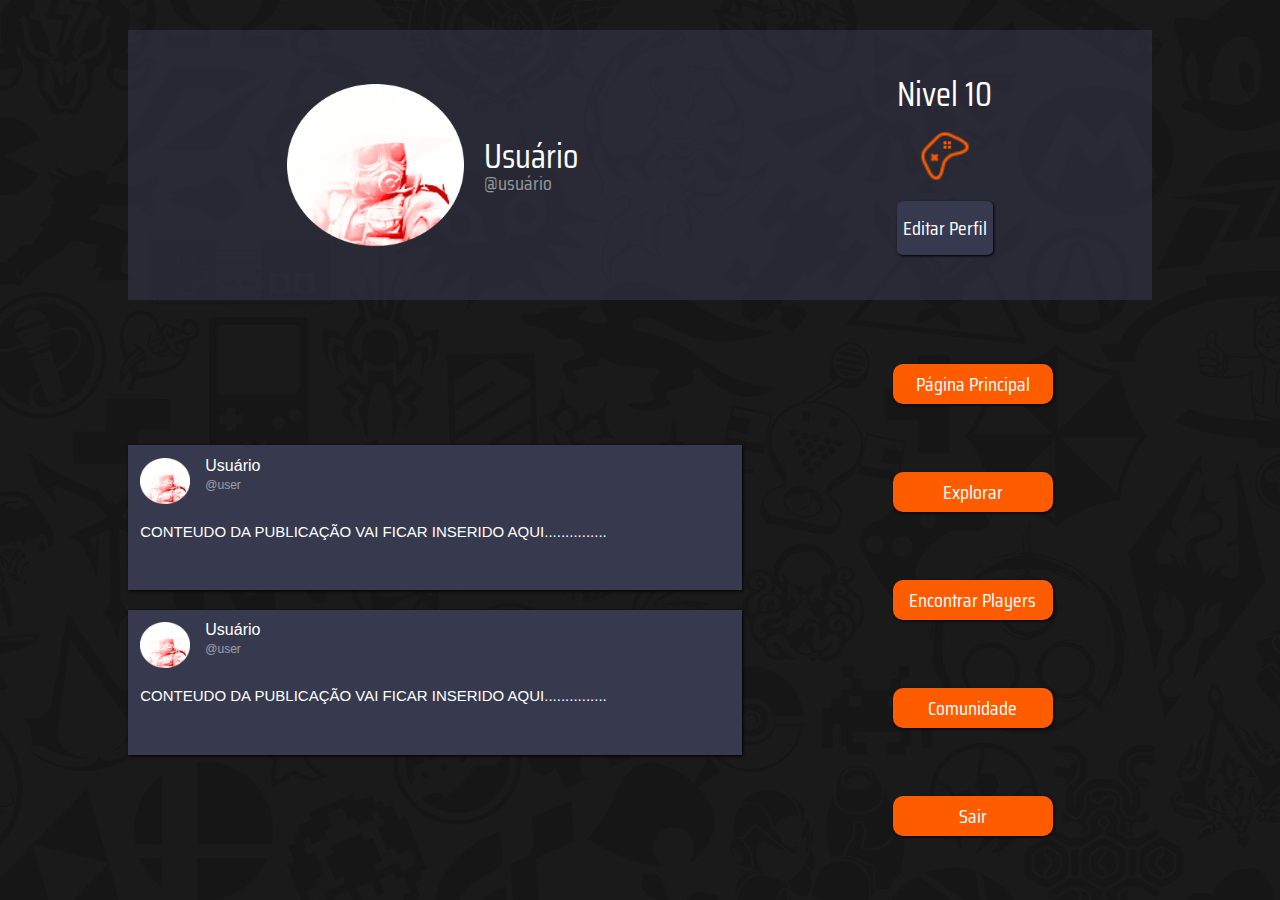
==== pages/perfil/perfil.html @ f6efd619 "v1" ====
<!DOCTYPE html>
<html lang="pt-br">
<head>
    <meta charset="UTF-8">
    <meta http-equiv="X-UA-Compatible" content="IE=edge">
    <meta name="viewport" content="width=device-width, initial-scale=1.0">
    <link rel="icon" type="GAMER" href="../../img/icons/joystick.png" />
    <title>GEEKING - Perfil</title>

    <link rel="preconnect" href="https://fonts.googleapis.com">
    <link rel="preconnect" href="https://fonts.gstatic.com" crossorigin>
    <link href="https://fonts.googleapis.com/css2?family=Saira+Condensed&family=Secular+One&display=swap" rel="stylesheet">

    <link rel="stylesheet" href="../../style/reset.css">
    <link rel="stylesheet" href="../../style/variaveis.css">
    <link rel="stylesheet" href="../perfil/perfil.css">
</head>
<body>
    <div class="home">
        <section class="container">
            <div class="cima">
                <div class="cima_esquerda">
                    <img src="../../img/perfil.png" alt="">
                    <div class="cima_user">
                        <h1>Usuário</h1>
                        <h2>@usuário</h2>
                    </div>
                </div>
                <div class="cima_direita">
                    <h1>Nivel 10</h1>
                    <img src="../../img/icons/joystick.png" alt="">
                    <button>Editar Perfil</button>
                </div>
            </div>
            <div class="baixo">
                <div class="esquerda">
                    <div class="feed">
                        <div class="post">
                            <div class="perfil">
                                <img src="../../img/perfil.png" class="post_perfil">
                                <div class="user">
                                    <h2 class="name">Usuário</h2>
                                    <h3 class="usuario">@user</h3>
                                </div>
                            </div>
                            <p>CONTEUDO DA PUBLICAÇÃO VAI FICAR INSERIDO AQUI...............</p>
                        </div>
                        <div class="post">
                            <div class="perfil">
                                <img src="../../img/perfil.png" class="post_perfil">
                                <div class="user">
                                    <h2 class="name">Usuário</h2>
                                    <h3 class="usuario">@user</h3>
                                </div>
                            </div>
                            <p>CONTEUDO DA PUBLICAÇÃO VAI FICAR INSERIDO AQUI...............</p>
                        </div>
                    </div>
                </div>
                <div class="baixo_direita">
                    <a href="../feed/feed.html"><button class="btn_principal">Página Principal</button></a>
                    <a href="../explorar/explorar.html"><button class="btn_principal">Explorar</button></a>
                    <a href="../encontrar/encontrar.html"><button class="btn_principal">Encontrar Players</button></a>
                    <a href="#"><button class="btn_principal">Comunidade</button></a>
                    <a href="../../index.html"><button class="btn_principal">Sair</button></a>
                </div>
            </div>
        </section>
    </div>
    
</body>
</html>
---- style/variaveis.css ----
:root {
  --laranja: #FF5C00;
  --branco: #FFFFFF;
  --cinza: #D8D8D8;
  --desabilitado:#37394E;
}
---- pages/perfil/perfil.css ----
body{
    background-image: url(../../img/background.png);
    display: flex;
    align-items: center;
    justify-content: center;
}
.home{
    width: 100vw;
    height: 100vh;
    display: flex;
    justify-content: center;
}
.container{
    width: 80%;
    height: 100vh;
    gap: 30px;
    display: flex;
    flex-direction: column;
    justify-content: center;
}
.cima{
    background-color: #37394e85;
    width: 100%;
    height: 30vh;
    display: flex;
    justify-content: space-around;
}
.cima_esquerda{
    display: flex;
    align-items: center;
    gap: 20px;
}
.cima_esquerda img{
    width: 70%;
    height: 60%;
}
.cima_esquerda h1{
    color: var(--branco);
    font-family: 'Saira Condensed',sans-serif;
    font-size: 35px;
}
.cima_esquerda h2{
    color: var(--branco);
    font-family: 'Saira Condensed',sans-serif;
    font-size: 20px;
    opacity: 0.5;
}
.cima_direita{
    display: flex;
    flex-direction: column;
    justify-content: center;
    align-items: center;
    gap: 20px;
}
.cima_direita h1{
    color: var(--branco);
    font-family: 'Saira Condensed',sans-serif;
    font-size: 35px;
}
.cima_direita img{
    width: 50px;
}
.cima_direita button{
    width: 100%;
    height: 20%;
    background-color: var(--desabilitado);
    border: none;
    text-decoration: none;
    color: var(--branco);
    font-family: 'Saira Condensed',sans-serif;
    font-size: 20px;
    border-radius: 8%;
    cursor: pointer;
    box-shadow: 1px 1px 3px black;
}

.cima_direita button:active{
    scale: 0.95;
}
.baixo{
    display: flex;
    justify-content: space-between;
}
.esquerda{
    width: 60%;
    height: 60vh;
    display: flex;
    flex-direction: column;
    justify-content: space-around;
}

.feed{
    display: flex;
    flex-direction: column;
    gap: 20px;
}
.post{
    background-color: var(--desabilitado);
    width: 96%;
    height: 120px;
    padding: 2%;
    display: flex;
    flex-direction: column;
    gap: 20px;
    box-shadow: 1px 1px 3px black;
}
.post p{
    color: var(--branco);
    font-family: 'ABeeZee', sans-serif;
    font-size: 15px;
}
.perfil{
    display: flex;
    gap: 15px;
    color: var(--branco);
    font-family: 'ABeeZee', sans-serif;
}
.post_perfil{
    width: 50px;
}
.usuario{
    font-size: 12px;
    opacity: 0.5;
    margin-top: 5px;
}
.menu_container{
    position: fixed;
    height: 100vh;
    width: max-content;
    display: flex;
    flex-direction: row;
    width: max-content;
    flex-wrap: nowrap;
}
.menu{
    display: flex;
    flex-direction: column;
    align-items: center;
    justify-content: space-around;
    height: 100%;
}
.menu_pages{
    width: 150px;
    height: 100%;
    display: flex;
    flex-direction: column;
    align-items: flex-end;
    justify-content: center;
}
.only_page_menu{
    height: 12%;
    display: flex;
    flex-direction: column;
    align-items: center;
    justify-content: center;
}
.icon_page_menu{
    width: 50px;
    background-color: rgba(0, 0, 0, 0.3);
    border: solid 2px var(--laranja);
    border-radius: 50%;
    transition: 0.3;
}
.icon_page_menu:hover{
    scale: 0.97;
    opacity: 0.9;
}

.baixo_direita{
    width: 35%;
    height: 60vh;
    display: flex;
    flex-direction: column;
    justify-content: space-around;
    align-items: center;
}

.btn_principal{
    width: 160px;
    height: 40px;
    background-color: var(--laranja);
    border: none;
    text-decoration: none;
    color: var(--branco);
    font-family: 'Saira Condensed',sans-serif;
    font-size: 20px;
    border-radius: 10px;
    cursor: pointer;
    box-shadow: 1px 1px 3px black;
}
.btn_principal:active{
    scale: 0.95;
}
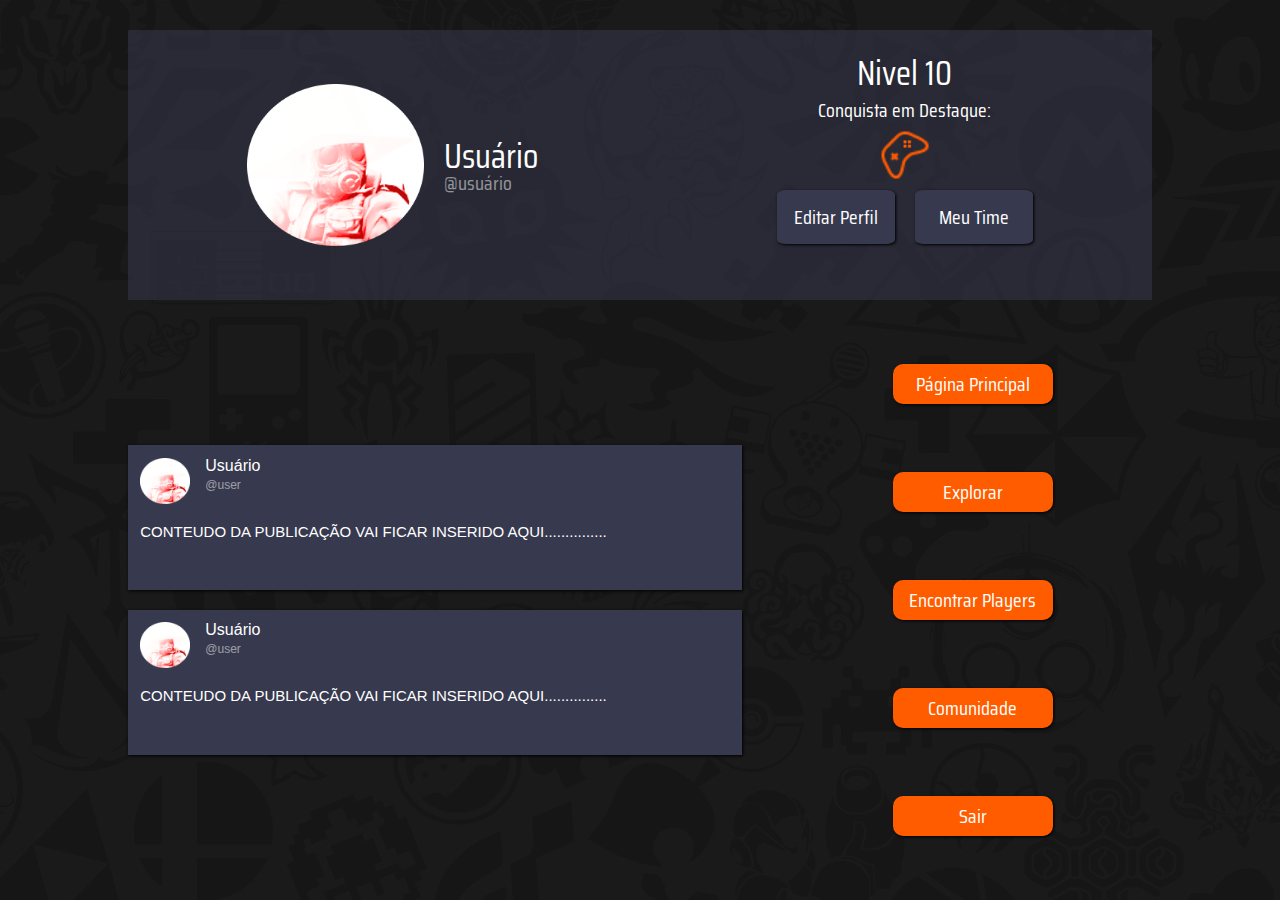
==== commit 4b574460: "v1" ====
--- a/pages/perfil/perfil.html
+++ b/pages/perfil/perfil.html
@@ -28,8 +28,12 @@
                 </div>
                 <div class="cima_direita">
                     <h1>Nivel 10</h1>
+                    <p>Conquista em Destaque:</p>
                     <img src="../../img/icons/joystick.png" alt="">
-                    <button>Editar Perfil</button>
+                    <div class="buttons_group">
+                        <a href="#"><button>Editar Perfil</button></a>
+                        <a target="_blank" href="https://scjoaoantonio.github.io/jokersclub/"><button>Meu Time</button></a>
+                    </div>
                 </div>
             </div>
             <div class="baixo">
--- a/pages/perfil/perfil.css
+++ b/pages/perfil/perfil.css
@@ -46,23 +46,42 @@
     opacity: 0.5;
 }
 .cima_direita{
-    display: flex;
-    flex-direction: column;
-    justify-content: center;
-    align-items: center;
-    gap: 20px;
+    width: 25%;
+    height: 100%;
+    display: flex;
+    flex-direction: column;
+    align-items: center;
+    padding-top: 25px;
+    gap: 10px;
 }
 .cima_direita h1{
     color: var(--branco);
     font-family: 'Saira Condensed',sans-serif;
     font-size: 35px;
+}
+.cima_direita p{
+    color: var(--branco);
+    font-family: 'Saira Condensed',sans-serif;
+    font-size: 20px;
 }
 .cima_direita img{
     width: 50px;
 }
-.cima_direita button{
-    width: 100%;
-    height: 20%;
+.cima_direita a{
+    width: 100%;
+    text-decoration: none;
+}
+.buttons_group{
+    display: flex;
+    width: 100%;
+    height: 50%;
+    flex-direction: row;
+    justify-content: space-around;
+    gap: 20px;
+}
+.buttons_group button{
+    width: 100%;
+    height: 40%;
     background-color: var(--desabilitado);
     border: none;
     text-decoration: none;
@@ -72,10 +91,16 @@
     border-radius: 8%;
     cursor: pointer;
     box-shadow: 1px 1px 3px black;
-}
-
-.cima_direita button:active{
+    display: flex;
+    justify-content: center;
+    align-items: center;
+}
+
+.buttons_group button:active{
     scale: 0.95;
+}
+.buttons_group{
+    width: 100%;
 }
 .baixo{
     display: flex;
